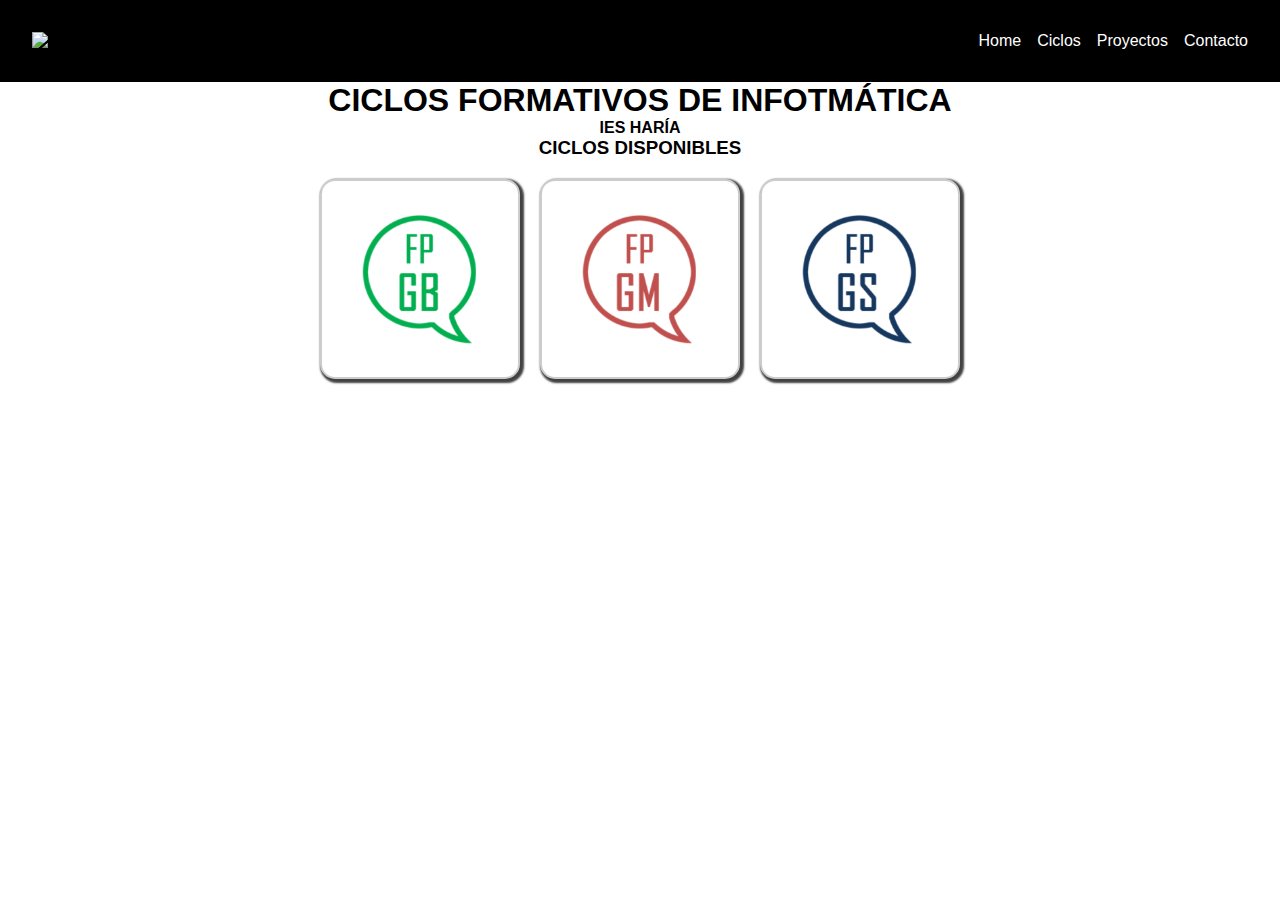
==== html/index.html @ cab394c0 "upload files to project idx" ====
<!DOCTYPE html>
<html lang="es">
<head>
    <meta charset="UTF-8">
    <meta name="viewport" content="width=device-width, initial-scale=1.0">
    <title>IES Haría</title>

    <!-- fuentes -->
    <link rel="preconnect" href="https://fonts.googleapis.com">
    <link rel="preconnect" href="https://fonts.gstatic.com" crossorigin>
    <link href="https://fonts.googleapis.com/css2?family=Lexend+Mega:wght@100..900&display=swap" rel="stylesheet">

    <!-- css -->
    <link rel="stylesheet" href="/css/style.css">
    <link rel="stylesheet" href="/css/index.css">
    <link rel="stylesheet" href="https://cdn.jsdelivr.net/npm/bootstrap-icons@1.10.3/font/bootstrap-icons.css">
</head>
<body>
    <!-- Inicio Header -->
    <header>
        <img class="logo" src="/img/logo.png" alt="Logo">
        <button id="abrir" class="abrir-menu"><i class="bi bi-list"></i></button>
        <nav class="nav" id="nav">
            <button class="cerrar-menu" id="cerrar"><i class="bi bi-x"></i></button>
            <ul class="nav-list">
                <li><a href="/html/index.html">Home</a></li>
                <li><a href="/html/ciclos.html">Ciclos</a></li>
                <li><a href="/html/proyectos.html">Proyectos</a></li>
                <li><a href="#contacto">Contacto</a></li>
            </ul>
        </nav>
    </header>
    <main>
        <section id="principal">
            <div id="main-image">
                <h1>CICLOS FORMATIVOS DE INFOTMÁTICA</h1>
                <h4>IES HARÍA</h4>
            </div>
            <nav>
                <h3>CICLOS DISPONIBLES</h5>
                <div class="tarjetas">
                    <div>
                        <div class="tarjeta">
                            <div class="delante">
                                <img class="logosimg" src="/img/logos/FPB.png" alt="">
                            </div>
                            <div class="detras">
                                <h2>FP<br>BÁSICA</h2>
                                <h3>I Y C</h3>
                            </div>
                        </div>
                    </div>
                    <div>
                        <div class="tarjeta">
                            <div class="delante">
                                <img class="logosimg" src="/img/logos/FPM.png" alt="">
                            </div>
                            <div class="detras">
                                <h2>FP<br>MEDIA</h2>
                                <h3>SMR</h3>
                            </div>
                        </div>
                    </div>
                    <div>
                        <div class="tarjeta">
                            <div class="delante">
                                <img class="logosimg" src="/img/logos/FPS.png" alt="">
                            </div>
                            <div class="detras">
                                <h2>FP<br>SUPERIOR</h2>
                                <h3>DAM</h3>
                            </div>
                        </div>
                    </div>
                </div>
            </nav>
        </section>
    </main>
    <!-- Fin Header -->

    <footer></footer>
    <script src="/js/script.js"></script>
</body>
</html>
---- css/style.css ----
/*ESTILOS GENERALES, HEADER, FOOTER,*/

*{
    padding: 0;
    margin: 0;
    box-sizing: border-box;
    font-family: "Lexend Mega";
}

/*menu*/

header {
    display: flex;
    align-items: center;
    justify-content: space-between;
    padding: 2rem;
    background-color: black;
}

.logo {
    max-width: 5rem;
}

.nav-list {
    list-style-type: none;
    display: flex;
    gap: 1rem;
}

.nav-list li a {
    text-decoration: none;
    color: white;
}

.abrir-menu,
.cerrar-menu {
    display: none;
}

.iconobarra{
    transform:rotate(90deg)
}

    /*-------------hamburguesa-------------------*/

@media screen and (max-width: 550px) {
    .abrir-menu,
    .cerrar-menu {
        display: block;
        border: 0;
        font-size: 1.25rem;
        background-color: transparent;
        cursor: pointer;
    }

    .abrir-menu {
        color: #1c1c1c;
    }

    .cerrar-menu {
        color: #ececec;
    }

    .nav {
        opacity: 0;
        visibility: hidden;
        display: flex;
        flex-direction: column;
        align-items: end;
        gap: 1rem;
        position: absolute;
        top: 0;
        right: 0;
        bottom: 0;
        background-color: #1c1c1c;
        padding: 2rem;
        box-shadow: 0 0 0 100vmax rgba(0, 0, 0, .5);
    }

    .nav.visible {
        opacity: 1;
        visibility: visible;
    }
    
    .nav-list {
        flex-direction: column;
        align-items: end;
    }

    .nav-list li a {
        color: #ecececec;
    }
}

/*footer*/
footer{

}
---- css/index.css ----
* {
    margin: 0;
    padding: 0;
    box-sizing: border-box;
    font-family: sans-serif;
    text-align: center;
    color: black;
    text-decoration: none;
    list-style-type: none;
}

.logosimg {
    height: 130px;
    margin: auto;
}

.tarjetas {
    margin: 20px auto;
    display: flex;
    justify-content: center;
    gap: 20px;
}
  
.tarjeta {
    position: relative;
    width: 200px;
    height: 200px;
    transform-style: preserve-3d;
    transition: transform 0.6s;
    cursor: pointer;
}
  
.delante, .detras {
    position: absolute;
    display: flex;
    align-items: center;
    justify-content: center;
    width: 100%;
    height: 100%;
    backface-visibility: hidden;
    border: 2px solid #ccc;
    border-radius: 15px;
    box-shadow: 2px 2px 2px 2px #424242;
}
  
.delante {
    background-color: #fff;
}
  
.detras {
    background-color: #424242;
    transform: rotateY(180deg);
}
.detras h2 {
    color: white;
}
  
.tarjetas div:hover .tarjeta{
    transform: rotateY(180deg);
}
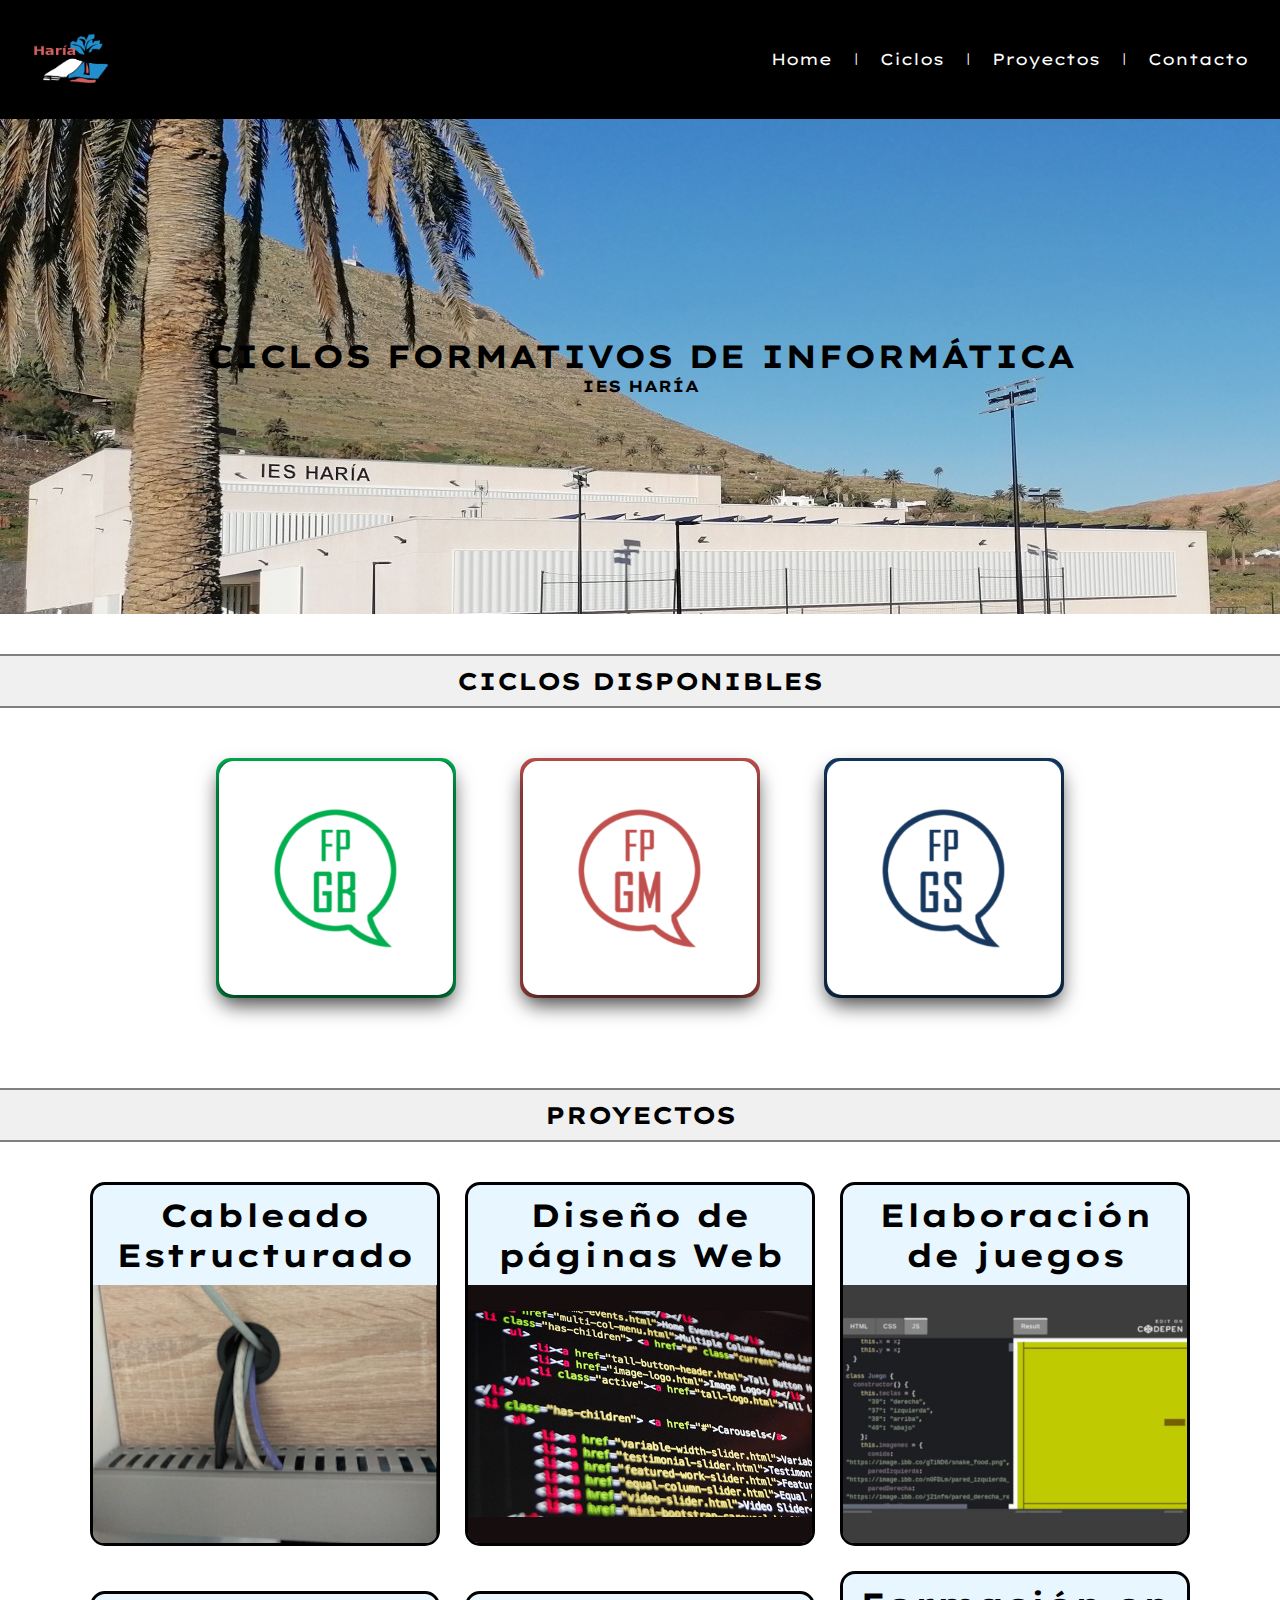
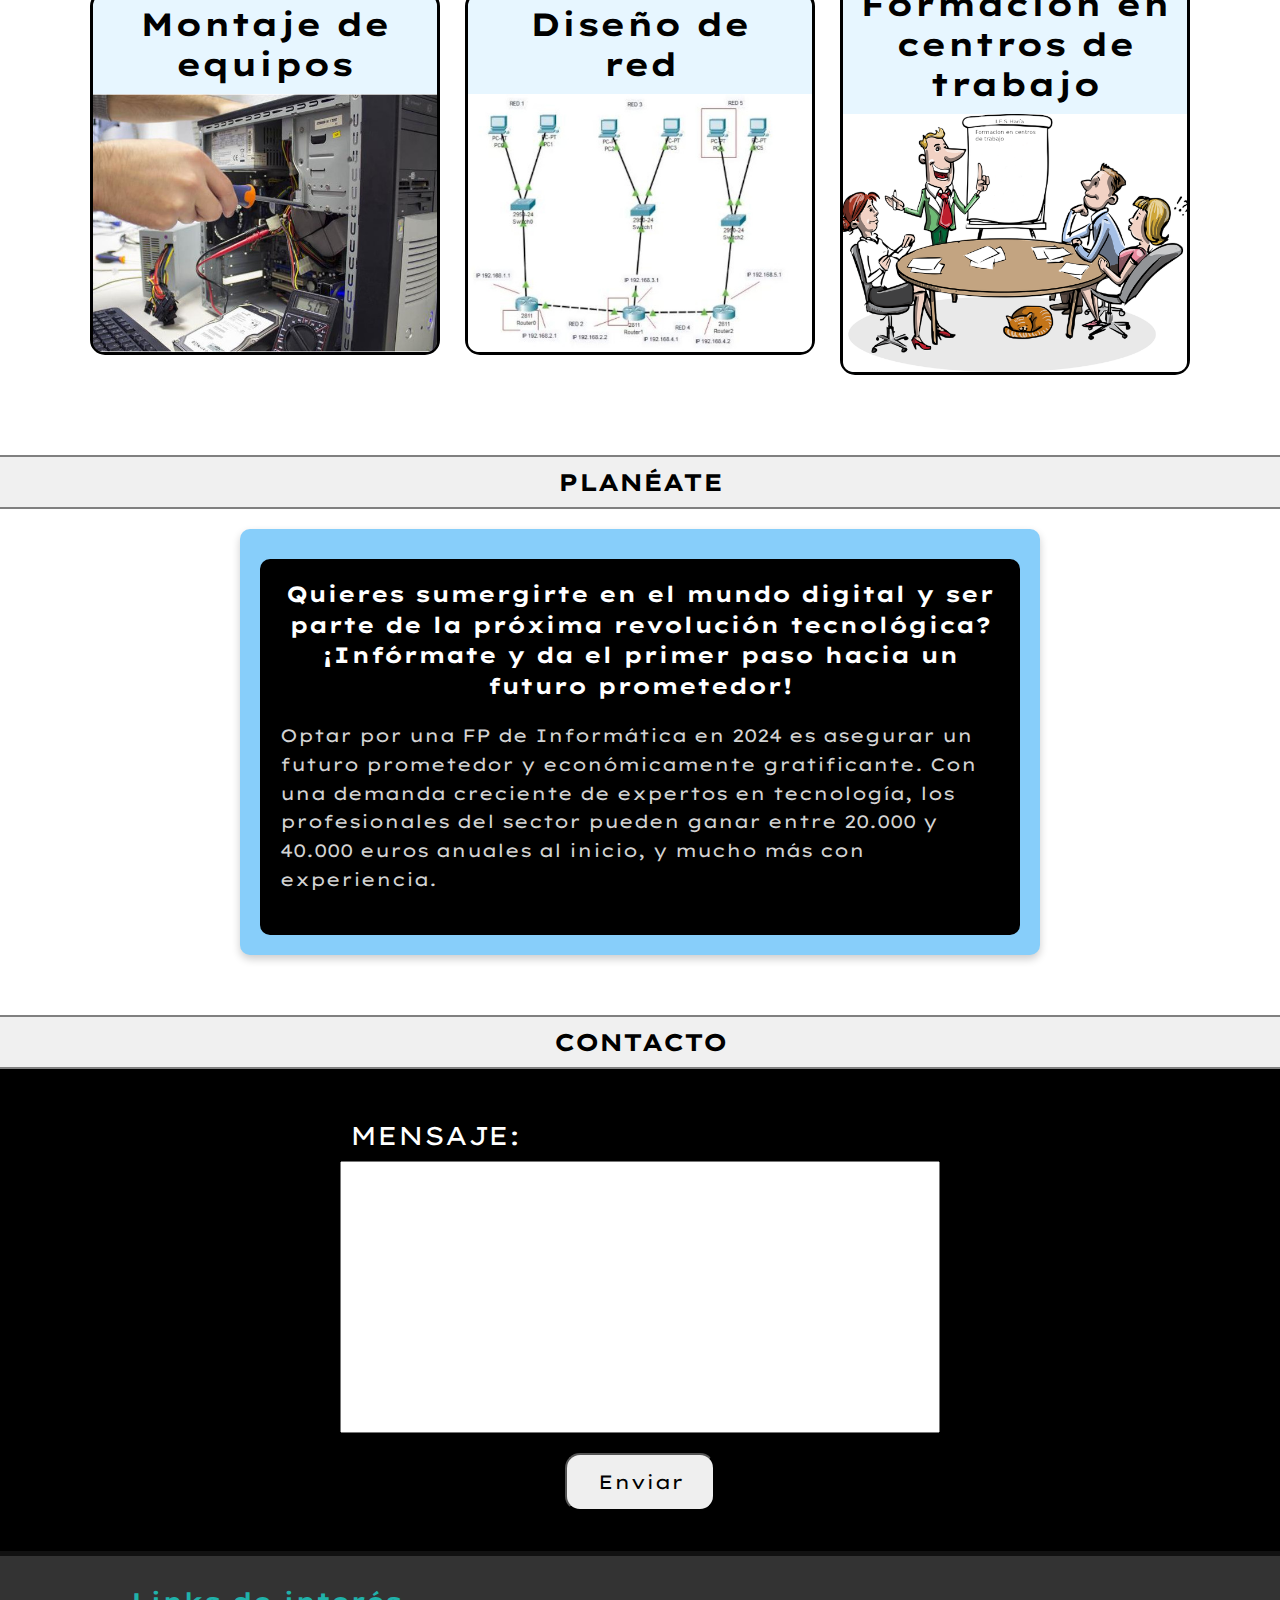
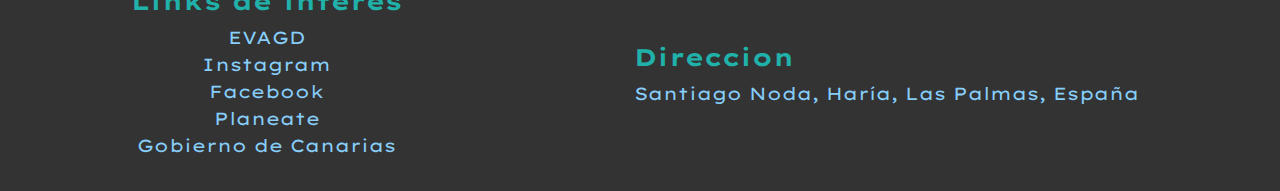
==== commit 08921cfd: "A" ====
--- a/html/index.html
+++ b/html/index.html
@@ -14,71 +14,273 @@
     <link rel="stylesheet" href="/css/style.css">
     <link rel="stylesheet" href="/css/index.css">
     <link rel="stylesheet" href="https://cdn.jsdelivr.net/npm/bootstrap-icons@1.10.3/font/bootstrap-icons.css">
-</head>
 <body>
     <!-- Inicio Header -->
-    <header>
-        <img class="logo" src="/img/logo.png" alt="Logo">
+    <header id="header">
+        <img class="logo" src="/img/logos/logoharia.png" alt="Logo">
         <button id="abrir" class="abrir-menu"><i class="bi bi-list"></i></button>
         <nav class="nav" id="nav">
             <button class="cerrar-menu" id="cerrar"><i class="bi bi-x"></i></button>
             <ul class="nav-list">
                 <li><a href="/html/index.html">Home</a></li>
+                <li class="iconobarra"><a href="#"><i class="bi bi-dash-lg"></i></a></li>
                 <li><a href="/html/ciclos.html">Ciclos</a></li>
-                <li><a href="/html/proyectos.html">Proyectos</a></li>
+                <li class="iconobarra"><a href="#"><i class="bi bi-dash-lg"></i></a></li>
+                <li><a href="#nav-proyectos">Proyectos</a></li>
+                <li class="iconobarra"><a href="#"><i class="bi bi-dash-lg"></i></a></li>
                 <li><a href="#contacto">Contacto</a></li>
             </ul>
         </nav>
     </header>
+
     <main>
-        <section id="principal">
-            <div id="main-image">
-                <h1>CICLOS FORMATIVOS DE INFOTMÁTICA</h1>
-                <h4>IES HARÍA</h4>
-            </div>
-            <nav>
-                <h3>CICLOS DISPONIBLES</h5>
-                <div class="tarjetas">
-                    <div>
-                        <div class="tarjeta">
-                            <div class="delante">
-                                <img class="logosimg" src="/img/logos/FPB.png" alt="">
-                            </div>
-                            <div class="detras">
+        <!-- IMAGEN PRINCIPAL -->
+        <div id="main-image">
+            <h1>CICLOS FORMATIVOS DE INFORMÁTICA</h1>
+            <h4>IES HARÍA</h4>
+        </div>
+
+        <!-- TARJETAS FPs -->
+        <nav>
+            <div id="tit-ciclos"><h2>CICLOS DISPONIBLES</h2></div>
+            <div class="tarjetas">
+                <div onclick="mostrarFP('basica')" >
+                    <div class="tarjeta" id="fpbasica">
+                        <div class="delante">
+                            <img class="logosimg" src="/img/logos/FPB.png" alt="">
+                        </div>
+                        <div class="detras">
+                            <div>
                                 <h2>FP<br>BÁSICA</h2>
                                 <h3>I Y C</h3>
                             </div>
-                        </div>
-                    </div>
-                    <div>
-                        <div class="tarjeta">
-                            <div class="delante">
-                                <img class="logosimg" src="/img/logos/FPM.png" alt="">
-                            </div>
-                            <div class="detras">
+                            <a href="ciclos.html#fpbasicainfo"  class="mas"><img src="/img/mas.png" alt=""></a>
+                        </div>
+                    </div>
+                </div>
+                <div onclick="mostrarFP('media')">
+                    <div class="tarjeta" id="fpmedia">
+                        <div class="delante">
+                            <img class="logosimg" src="/img/logos/FPM.png" alt="">
+                        </div>
+                        <div class="detras">
+                            <div>
                                 <h2>FP<br>MEDIA</h2>
                                 <h3>SMR</h3>
                             </div>
-                        </div>
-                    </div>
-                    <div>
-                        <div class="tarjeta">
-                            <div class="delante">
-                                <img class="logosimg" src="/img/logos/FPS.png" alt="">
-                            </div>
-                            <div class="detras">
+                            <a href="ciclos.html#fpmediainfo" class="mas"><img src="/img/mas.png" alt=""></a>
+                        </div>
+                    </div>
+                </div>
+                <div onclick="mostrarFP('superior')">
+                    <div class="tarjeta" id="fpsuperior">
+                        <div class="delante">
+                            <img class="logosimg" src="/img/logos/FPS.png" alt="">
+                        </div>
+                        <div class="detras">
+                            <div>
                                 <h2>FP<br>SUPERIOR</h2>
                                 <h3>DAM</h3>
                             </div>
-                        </div>
-                    </div>
-                </div>
-            </nav>
-        </section>
+                            <a href="ciclos.html#fpsuperiorinfo" class="mas"><img src="/img/mas.png" alt=""></a>
+                        </div>
+                    </div>
+                </div>
+            </div>
+        </nav>
+
+        <!-- FPs -->
+        <div id="basica" class="hidden">
+            <div class="fp fondobasica">
+                <div>
+                    <h1 class="divdiv">FP BÁSICA<br>Informática y Comunicaciones</h1>
+                    <br>
+                    <h2>REQUISITOS:</h2>
+                    <h4>1º Requisito</h4>
+                        <p>Tener mas de 15 años y menos de 17 años</p> 
+                    <h4>2º Requisito</h4>
+                        <p>Haber cursado el primer ciclo de Educación Secundaria Obligatoria (3º de la ESO) o, excepcionalmente, haber cursado el segundo curso de la Educación Secundaria Obligatoria.</p>
+                        <br>
+                    <h2>LOCALIZACIÓN:</h2>
+                    <h4>2º MÓDULO IES HARÍA</h4>
+                    <br>
+                    <div id="pro">
+                        <h2>PROYECTOS</h2>
+                        <a href="#nav-proyectos"><i class="bi bi-plus-circle"></i></a>
+                    </div>
+                </div>
+                <div class="x" onclick="mostrarFP('quitar')"><i class="bi bi-x-circle"></i></div>
+            </div>
+        </div>
+        <div id="media" class="hidden">
+            <div class="fp fondomedia">
+                <div>
+                    <h1 class="divdiv">FP MEDIA<br>Sistemas Microinformáticos y Redes</h1>
+                    <br>
+                    <h2>REQUISITOS:</h2>
+                    <h4>1º Requisito</h4>
+                        <p class="p-media">Tener más de 17 años</p> 
+                    <h4>2º Requisito</h4>
+                        <p class="p-media">Tener alguno de estos titulos:<br>Educacion Secundaria Obligatoria, Formacion Profesional Básica, Título de técnico</p>
+                        <br>
+                    <h2>LOCALIZACIÓN:</h2>
+                    <h4>3º MÓDULO IES HARÍA</h4>
+                    <br>
+                    <div id="pro">
+                        <h2>PROYECTOS</h2>
+                        <a href="#nav-proyectos"><i class="bi bi-plus-circle"></i></a>
+                    </div>
+                </div>
+                <div class="x" onclick="mostrarFP('quitar')"><i class="bi bi-x-circle"></i></div>
+            </div>
+        </div>
+
+        <div id="superior" class="hidden">
+            <div class="fp fondosuperior">
+                <div>
+                    <h1 class="divdiv">FP SUPERIOR<br>Desarrollo Aplicaciones Multiplataforma</h1>
+                    <br>
+                    <h2>REQUISITOS:</h2>
+                    <h4>Unico Requisito</h4>
+                        <p>Tener el título de Bachillerato o un título de Grado Medio.</p>
+                    <h2>LOCALIZACIÓN:</h2>
+                    <h4>3º MÓDULO IES HARÍA</h4>
+                    <br>
+                    <div id="pro">
+                        <h2>PROYECTOS</h2>
+                        <a href="#nav-proyectos"><i class="bi bi-plus-circle"></i></a>
+                    </div>
+                </div>
+                <div class="x" onclick="mostrarFP('quitar')"><i class="bi bi-x-circle"></i></div>
+            </div>
+        </div>
+
+        <!-- PROYECTOS -->
+        <nav id="nav-proyectos">
+            <div id="tit-proyectos"><h2>PROYECTOS</h2></div>
+            <div class="imagenes-proyectos">
+                <div class="proyecto" onclick="mostrarProyecto('pr1')">
+                    <h1>Cableado Estructurado</h1>
+                    <img src="/img/proyectos/cables.jpg" alt="">
+                </div>
+                <div class="proyecto" onclick="mostrarProyecto('pr2')">
+                    <h1>Diseño de páginas Web</h1>
+                    <img src="/img/proyectos/html.jpg" alt="">
+                </div>
+                <div class="proyecto" onclick="mostrarProyecto('pr3')">
+                    <h1>Elaboración de juegos</h1>
+                    <img src="/img/proyectos/juegos.jpg" alt="">
+                </div>
+                <div class="proyecto" onclick="mostrarProyecto('pr4')">
+                    <h1>Montaje de<br>equipos</h1>
+                    <img src="/img/proyectos/montaje.jpg" alt="">
+                </div>
+                <div class="proyecto" onclick="mostrarProyecto('pr5')">
+                    <h1>Diseño de<br>red</h1>
+                    <img src="/img/proyectos/cisco.jpg" alt="">
+                </div>
+                <div class="proyecto" onclick="mostrarProyecto('pr6')">
+                    <h1>Formación en centros de trabajo</h1>
+                    <img src="/img/proyectos/f.png" alt="">
+                </div>
+            </div>
+            <div class="datos-proyecto hidden" id="pr1">
+                <img src="/img/proyectos/cables.jpg" alt="">
+                <div>
+                    <h1>Cableado estructurado</h1>
+                    <p>Hemos diseñado y ordenado los cables de un aula de informática y colocado unas canaletas en unas mesas para ordenar los cables.</p>
+                    <p class="bold">Formación profesional: Básica, Media</p>
+                    <a onclick="mostrarProyecto('quitar')"><img src="/img/volver.png" alt=""></a>
+                </div>
+            </div>
+            <div class="datos-proyecto hidden" id="pr2">
+                <img src="/img/proyectos/html.jpg" alt="">
+                <div>
+                    <h1>Diseño de páginas Web</h1>
+                    <p>El Lenguaje de Marcado de Hipertexto (HTML) es el código que se utiliza para estructurar y desplegar una página web y sus contenidos. Por ejemplo, sus contenidos podrían ser párrafos, una lista con viñetas, o imágenes y tablas de datos.</p>
+                    <p class="bold">Formacón profesional: Medio y Superior</p>
+                    <a onclick="mostrarProyecto('quitar')"><img src="/img/volver.png" alt=""></a>
+                </div>
+            </div>
+            <div class="datos-proyecto hidden" id="pr3">
+                <img src="/img/proyectos/juegos.jpg" alt="">
+                <div>
+                    <h1>Elaboración de juegos</h1>
+                    <p>Empezaremos a aprender a programar juegos sencillos como el juego de la serpiente, 2048, etc.</p>
+                    <p class="bold">Formación profesional: Superior</p>
+                    <a onclick="mostrarProyecto('quitar')"><img src="/img/volver.png" alt=""></a>
+                </div>
+            </div>
+            <div class="datos-proyecto hidden" id="pr4">
+                <img src="/img/proyectos/montaje.jpg" alt="">
+                <div>
+                    <h1>Montaje de equipos</h1>
+                    <p>Vamos a aprender a montar y desmontar equipos y saber cada parte de él, así como disco duro, memoria RAM, etc.</p>
+                    <p class="bold">Formación profesional: Básica, Medio y Superior</p>
+                    <a onclick="mostrarProyecto('quitar')"><img src="/img/volver.png" alt=""></a>
+                </div>
+            </div>
+            <div class="datos-proyecto hidden" id="pr5"> 
+                <img src="/img/proyectos/cisco.jpg" alt="">
+                <div>
+                    <h1>Diseño de red</h1>
+                    <p>Hemos creado y manipulado ordenadores, routers, switch, etc.</p>
+                    <p class="bold">Formación profesional: Basica y medio</p>
+                    <a onclick="mostrarProyecto('quitar')"><img src="/img/volver.png" alt=""></a>
+                </div>
+            </div>
+            <div class="datos-proyecto hidden" id="pr6">
+                <img src="/img/proyectos/f.png" alt="">
+                <div>
+                    <h1>Formación en centros de trabajo</h1>
+                    <p>Vamos a estar 2 meses y medio trabajando en empresas para obtener experiencia laboral.</p>
+                    <p class="bold">Formación profesional: Básica, Medio, Superior</p>
+                    <a onclick="mostrarProyecto('quitar')"><img src="/img/volver.png" alt=""></a>
+                </div>
+            </div>
+        </nav>
+
+        <!-- ACTIVIDADES -->
+        <div id="tit-ciclos"><h2>PLANÉATE</h2></div>
+        <nav class="nav-planeate">
+            <div id="planeate">
+                <div><h2>Quieres sumergirte en el mundo digital y ser parte de la próxima revolución tecnológica? ¡Infórmate y da el primer paso hacia un futuro prometedor!</h2></div>
+                <div><p>Optar por una FP de Informática en 2024 es asegurar un futuro prometedor y económicamente gratificante. Con una demanda creciente de expertos en tecnología, los profesionales del sector pueden ganar entre 20.000 y 40.000 euros anuales al inicio, y mucho más con experiencia.</p></div>
+            </div>
+        </nav>
+
+        <!-- CONTACTO -->
+        <nav>
+            <div id="tit-contacto"><h2>CONTACTO</h2></div>
+            <div id="contacto">
+                <form>
+                    <label for="mensaje">MENSAJE:</label>
+                    <textarea name="mensaje" id="mensaje" cols="30" rows="10"></textarea>
+                    <button>Enviar</button>
+                </form>
+            </div>
+            
+        </nav>
+        
     </main>
     <!-- Fin Header -->
 
-    <footer></footer>
+    <footer>
+        <div class="div-footer">
+            <div class="redes"><h4 class="titulo-redes">Links de interés</h4>
+                <div>EVAGD</div>
+                <div>Instagram</div>
+                <div>Facebook</div>
+                <div>Planeate</div>
+                <div>Gobierno de Canarias</div>
+            </div>
+            <div class="direccion">
+                <div class="redes">
+                    <h4 class="titulo-redes">Direccion</h4>
+                    <div>Santiago Noda, Haría, Las Palmas, España</div>
+        </div>
+        
+    </footer>
     <script src="/js/script.js"></script>
 </body>
 </html>--- a/css/style.css
+++ b/css/style.css
@@ -1,3 +1,8 @@
+html{   
+    scroll-behavior: smooth;
+    overflow-x: hidden;
+}
+
 /*ESTILOS GENERALES, HEADER, FOOTER,*/
 
 *{
@@ -44,6 +49,9 @@
     /*-------------hamburguesa-------------------*/
 
 @media screen and (max-width: 550px) {
+    .iconobarra{
+        display: none;
+    }
     .abrir-menu,
     .cerrar-menu {
         display: block;
@@ -53,12 +61,16 @@
         cursor: pointer;
     }
 
+    .abrir-menu:hover, .cerrar-menu:hover{
+        background-color: transparent;
+    }
     .abrir-menu {
-        color: #1c1c1c;
+        color:white;
     }
 
     .cerrar-menu {
         color: #ececec;
+        font-size: 1.5rem;
     }
 
     .nav {
@@ -67,7 +79,7 @@
         display: flex;
         flex-direction: column;
         align-items: end;
-        gap: 1rem;
+        gap: 2rem;
         position: absolute;
         top: 0;
         right: 0;
@@ -75,6 +87,7 @@
         background-color: #1c1c1c;
         padding: 2rem;
         box-shadow: 0 0 0 100vmax rgba(0, 0, 0, .5);
+        z-index: 999;
     }
 
     .nav.visible {
@@ -84,15 +97,101 @@
     
     .nav-list {
         flex-direction: column;
+        gap: 5vh;
         align-items: end;
     }
-
-    .nav-list li a {
-        color: #ecececec;
+    .nav-list li a:hover {
+        color: lightskyblue;
+        font-size: 1.1rem;
+    }
+    .nav li{
+        align-items: center;
+    }
+    .nav li a{
+        position: relative;
+        color: white;
+        text-decoration: none;
+        transition: 1s ease-out;
+        white-space: nowrap;
+    }
+    
+    
+    .nav li a::after{
+        content: "";
+        position: absolute;
+        left: 0;
+        bottom: -8px;
+        width: 100%;
+        height: 3px;
+        transform-origin: right;
+        transform: scaleX(0);
+        background-color: black;
+        transition: 0.7s ease;
+    }
+    
+    
+    .nav li a:hover::after{
+        transform: scaleX(1);
+        transform-origin: left;
+        background-color: lightskyblue;
     }
 }
 
-/*footer*/
-footer{
 
+/* Footer */
+footer {
+    background-color: #333; 
+    color: #fff; 
+    padding: 20px;
+    text-align: center;
+    border-top: 5px solid #111;
+    position: relative;
+}
+
+.div-footer {
+    display: flex;
+    justify-content: space-around;
+    align-items: center;
+    flex-wrap: wrap;
+}
+
+.div-footer div {
+    margin: 10px;
+}
+
+
+.titulo-redes {
+    font-size: 1.5em;
+    margin-bottom: 10px;
+    color: lightseagreen;
+    transition: color 0.3s;
+}
+
+.titulo-redes:hover {
+    color: #fff;
+}
+
+.redes div {
+    font-size: 1.1em;
+    margin: 5px 0;
+    cursor: pointer;
+    color: lightskyblue;
+    transition: color 0.3s;
+}
+
+.redes div:hover {
+    color: #fff; 
+}
+
+
+/* Responsive Design */
+@media (max-width: 800px) {
+    .div-footer {
+        flex-direction: column;
+        text-align: center;
+    }
+
+    .redes {
+        text-align: center;
+    }
 }--- a/css/index.css
+++ b/css/index.css
@@ -2,32 +2,44 @@
     margin: 0;
     padding: 0;
     box-sizing: border-box;
-    font-family: sans-serif;
     text-align: center;
-    color: black;
     text-decoration: none;
     list-style-type: none;
 }
-
+#main-image {
+    display: flex;
+    flex-direction: column;
+    justify-content: center;
+    align-items: center;
+    background-image: url(/img/background/fondo.jpg);
+    height: 55vh;
+}
+#media{
+    width:100%;
+}
+.p-media{
+    width: 100%;
+}
 .logosimg {
-    height: 130px;
+    height: 140px;
     margin: auto;
 }
 
 .tarjetas {
-    margin: 20px auto;
-    display: flex;
-    justify-content: center;
-    gap: 20px;
+    display: flex;
+    justify-content: center;
+    gap: 5vw;
 }
   
 .tarjeta {
     position: relative;
-    width: 200px;
-    height: 200px;
+    width: 240px;
+    height: 240px;
     transform-style: preserve-3d;
     transition: transform 0.6s;
-    cursor: pointer;
+    border-radius: 15px;
+    cursor: pointer;
+    margin: 50px 0;
 }
   
 .delante, .detras {
@@ -38,23 +50,445 @@
     width: 100%;
     height: 100%;
     backface-visibility: hidden;
-    border: 2px solid #ccc;
+    border: 2px solid #ffffff;
     border-radius: 15px;
-    box-shadow: 2px 2px 2px 2px #424242;
+    box-shadow: 0 10px 20px rgba(0, 0, 0, 0.726);
 }
   
 .delante {
     background-color: #fff;
+    transition: all 0.3s;
+}
+.delante:hover {
+    transform: scale(1.01);
+    background-color: #f1f1f1;
+    transition: all 0.3s;
+}
+
+.delante img{
+    transition: all 0.5s;
+}
+.delante:hover img{
+    transform: scale(1.15);
+    transition: all 0.5s;
 }
   
 .detras {
-    background-color: #424242;
     transform: rotateY(180deg);
+    display: flex;
+    flex-direction: column;
+    justify-content: center;
+    gap: 20px;
 }
 .detras h2 {
     color: white;
 }
-  
-.tarjetas div:hover .tarjeta{
+
+.girar{
     transform: rotateY(180deg);
 }
+
+.fp {
+    margin: 0 150px;
+    padding: 40px;
+    display: flex;
+    justify-content: space-between;
+    color: rgb(0, 0, 0);
+    
+}
+main nav {
+    display: flex;
+    flex-direction: column;
+    align-items: center;
+    justify-content: center;
+}
+
+.mas {
+    background-color: white;
+    border-radius: 50%;
+    width: 50px;
+    height: 50px;
+    display: flex;
+    justify-content: center;
+    align-items: center;
+    transition: all 0.5s;
+}
+.mas:hover {
+    transform: rotate(180deg);
+    transition: all 0.5s;
+}
+.mas img{
+    height: 30px;
+}
+
+.fp div div {
+    display: flex;
+    justify-content: flex-start;
+    align-items: center;
+    gap: 15px;
+}
+
+.fp div h2, h4, p {
+    text-align: left;
+}
+#pro, a{
+    color: black;
+}
+
+.x {
+    cursor: pointer;
+    font-size: 2rem;
+    transition: all 0.3s;
+}
+
+.x:hover {
+    transform: scale(1.1);
+    transition: all 0.6s;
+}
+
+.fondobasica {
+    background-color: #c6ffdf;
+    border-left: solid 12px #01AF50;
+    border-right: solid 12px #01AF50;
+    height: 450px;
+}
+.fondomedia {
+    background-color: #ffc8c8;
+    border-left: solid 12px #C0514E;
+    border-right: solid 12px #C0514E;
+    height: 450px;
+}
+.fondosuperior {
+    background-color: #bedbff;
+    border-left: solid 12px #1c5192;
+    border-right: solid 12px #1c5192;
+    height: 450px;
+}
+
+#fpbasica {
+    background-color: #05833e;
+    border: solid 3px #01AF50;
+}
+#fpmedia {
+    background-color: #C0514E;
+    border: solid 3px #C0514E;
+}
+#fpsuperior {
+    background-color: #1c5192;
+    border: solid 3px #16375E;
+}
+
+#tit-ciclos, #tit-proyectos, #tit-planeate, #tit-contacto {
+    margin-top: 40px;
+    width: 100vw;
+    border-top: solid 2px grey;
+    border-bottom: solid 2px grey;
+    padding: 10px;
+    background-color: rgb(240, 240, 240);
+}
+
+.imagenes-proyectos {
+    display: grid;
+    grid-template-columns: repeat(3, 1fr);
+    justify-content: center;
+    align-items: center;
+    padding: 40px;
+    gap: 25px;
+    cursor: pointer;
+}
+.divdiv {
+    width: 1500px;
+}
+
+.imagenes-proyectos div {
+    height: auto;
+    width: 350px;
+    transition: all 0.2s;
+}
+
+.imagenes-proyectos div:hover  {
+    transform: scale(1.05);
+    transition: all 0.2s;
+}
+
+.proyecto {
+    display: flex;
+    flex-direction: column;
+    justify-content: center;
+    align-items: center;
+    border-radius: 15px;
+    background-color: rgb(231, 246, 255);
+    border: solid black;
+}
+
+.proyecto h1 {
+    padding: 10px;
+}
+
+.proyecto img {
+    width: 100%;
+    border-radius: 0 0 10px 10px;
+}
+
+#contacto {
+    background-color: black;
+    width: 100vw;
+    display: flex;
+    flex-direction: column;
+    justify-content: center;
+    align-items: center;
+}
+
+#contacto form {
+    margin: 40px;
+    display: flex;
+    flex-direction: column;
+    justify-content: center;
+    color: white;
+    width: 600px;
+}
+
+#contacto form button {
+    align-self: center;
+    margin-top: 20px;
+    width: 150px;
+    padding: 15px;
+    font-size: 1.2rem;
+    border-radius: 15px;
+    cursor: pointer;
+}
+
+button:hover { 
+    background-color: lightskyblue;
+    color: white;
+    transition: background-color 0.3s;
+}
+
+#contacto form textarea {
+    resize: none;
+    padding: 15px;
+    font-size: 1.2rem;
+}
+
+#contacto form label {
+    font-size: 1.6rem;
+    padding: 10px;
+}
+
+#contacto form label, textarea {
+    text-align: left;
+}
+.nav-proyectos {
+    display: flex;
+    flex-direction: column;
+    justify-content: center;
+    align-items: center;
+}
+
+.datos-proyecto {
+    display: flex;
+    flex-direction: row;
+    justify-content: space-between;
+    align-items: center;
+    border: solid 2px rgb(169, 189, 233);
+    background-color: rgb(204, 229, 238);
+    width: 1100px;
+    border-radius: 20px;
+    box-shadow: 0 5px 10px rgba(0, 0, 0, 0.726);
+    margin: 40px;
+    padding: 20px;
+    gap: 30px;
+}
+
+.datos-proyecto > img {
+    height: 375px;
+    border-radius: 20px;
+    border: solid 3px rgb(255, 224, 183);
+}
+.datos-proyecto div {
+    display: flex;
+    flex-direction: column;
+    justify-content: center;
+    align-items: center;
+    width: 100%;
+}
+
+.bold {
+    font-weight: bold;
+}
+
+.datos-proyecto div h1 {
+    font-size: 2rem;
+}
+
+.datos-proyecto div p {
+    font-size: 1.3rem;
+    text-align: center;
+}
+
+.datos-proyecto a img {
+    height: 50px;
+    cursor: pointer;
+    transition: all 0.3s;
+    display: flex;
+}
+
+.datos-proyecto a img:hover {
+    transform: scale(1.2);
+    transition: all 0.3s;
+}
+
+.x img {
+    height: 40px;
+    cursor: pointer;
+}
+
+.hidden {
+    display: none;
+}
+
+@media (max-width: 1200px) {
+    .imagenes-proyectos {
+        grid-template-columns: repeat(2, 1fr);
+    }
+    .datos-proyecto {
+        width: 700px;
+        flex-direction: column;
+    }
+    .fp {
+        width: 800px;
+        margin: auto;
+    }
+}
+
+@media (max-width: 850px) {
+    .tarjetas .tarjeta{
+        width: 200px;
+        height: 200px;
+    }
+
+}
+
+@media (max-width: 800px) {
+    .imagenes-proyectos {
+        grid-template-columns: repeat(1, 1fr);
+    }
+    .datos-proyecto {
+        width: 500px;
+    }
+    .datos-proyecto div p{
+        font-size: 1rem;
+    }
+    .datos-proyecto div h1{
+        font-size: 1.5rem;
+    }
+    .datos-proyecto img {
+        height: 350px;
+    }
+    
+    
+}
+@media (max-width: 700px) {
+    .tarjetas .tarjeta{
+        width: 150px;
+        height: 150px;
+    }
+    .tarjeta h2 {
+        font-size: 1.2rem;
+    }
+    .tarjeta h3 {
+        font-size: 1rem;
+    }
+    .mas {
+        width: 35px;
+        height: 35px;
+    }
+    .mas img {
+        height: 20px;
+    }
+    }
+    
+@media (max-width: 600px) {
+    .datos-proyecto {
+        width: 390px;
+    }
+    .datos-proyecto img {
+        height: 270px;
+    }
+    .datos-proyecto div h1{
+        font-size: 1.3rem;
+    }
+    
+}
+
+@media (max-width: 400px) {
+    .datos-proyecto {
+        width: 300px;
+    }
+}
+
+@media (max-width: 300px) {
+    .datos-proyecto {
+        width: 250px;
+    }
+}
+
+
+/*planeate*/
+.nav-planeate {
+    background-color: lightskyblue;
+    padding: 20px;
+    border-radius: 10px;
+    margin: 20px auto;
+    width: 90%;
+    max-width: 800px;
+    box-shadow: 0 4px 8px rgba(0, 0, 0, 0.2);
+}
+
+#tit-planeate h2 {
+    color: white;
+    text-align: center;
+    font-size: 24px;
+    margin: 0;
+}
+
+#planeate {
+    background-color: black;
+    padding: 20px;
+    border-radius: 10px;
+    margin-top: 10px;
+}
+
+#planeate div {
+    margin-bottom: 20px;
+}
+
+#planeate h2 {
+    font-size: 22px;
+    color:white;
+    margin: 0;
+    line-height: 1.4;
+}
+
+#planeate p {
+    font-size: 18px;
+    color: lightgray;
+    line-height: 1.6;
+    margin: 0;
+}
+
+/* Estilos responsivos */
+@media (max-width: 600px) {
+    nav {
+        padding: 10px;
+        width: 95%;
+    }
+
+    #planeate h2 {
+        font-size: 20px;
+    }
+
+    #planeate p {
+        font-size: 16px;
+    }
+}